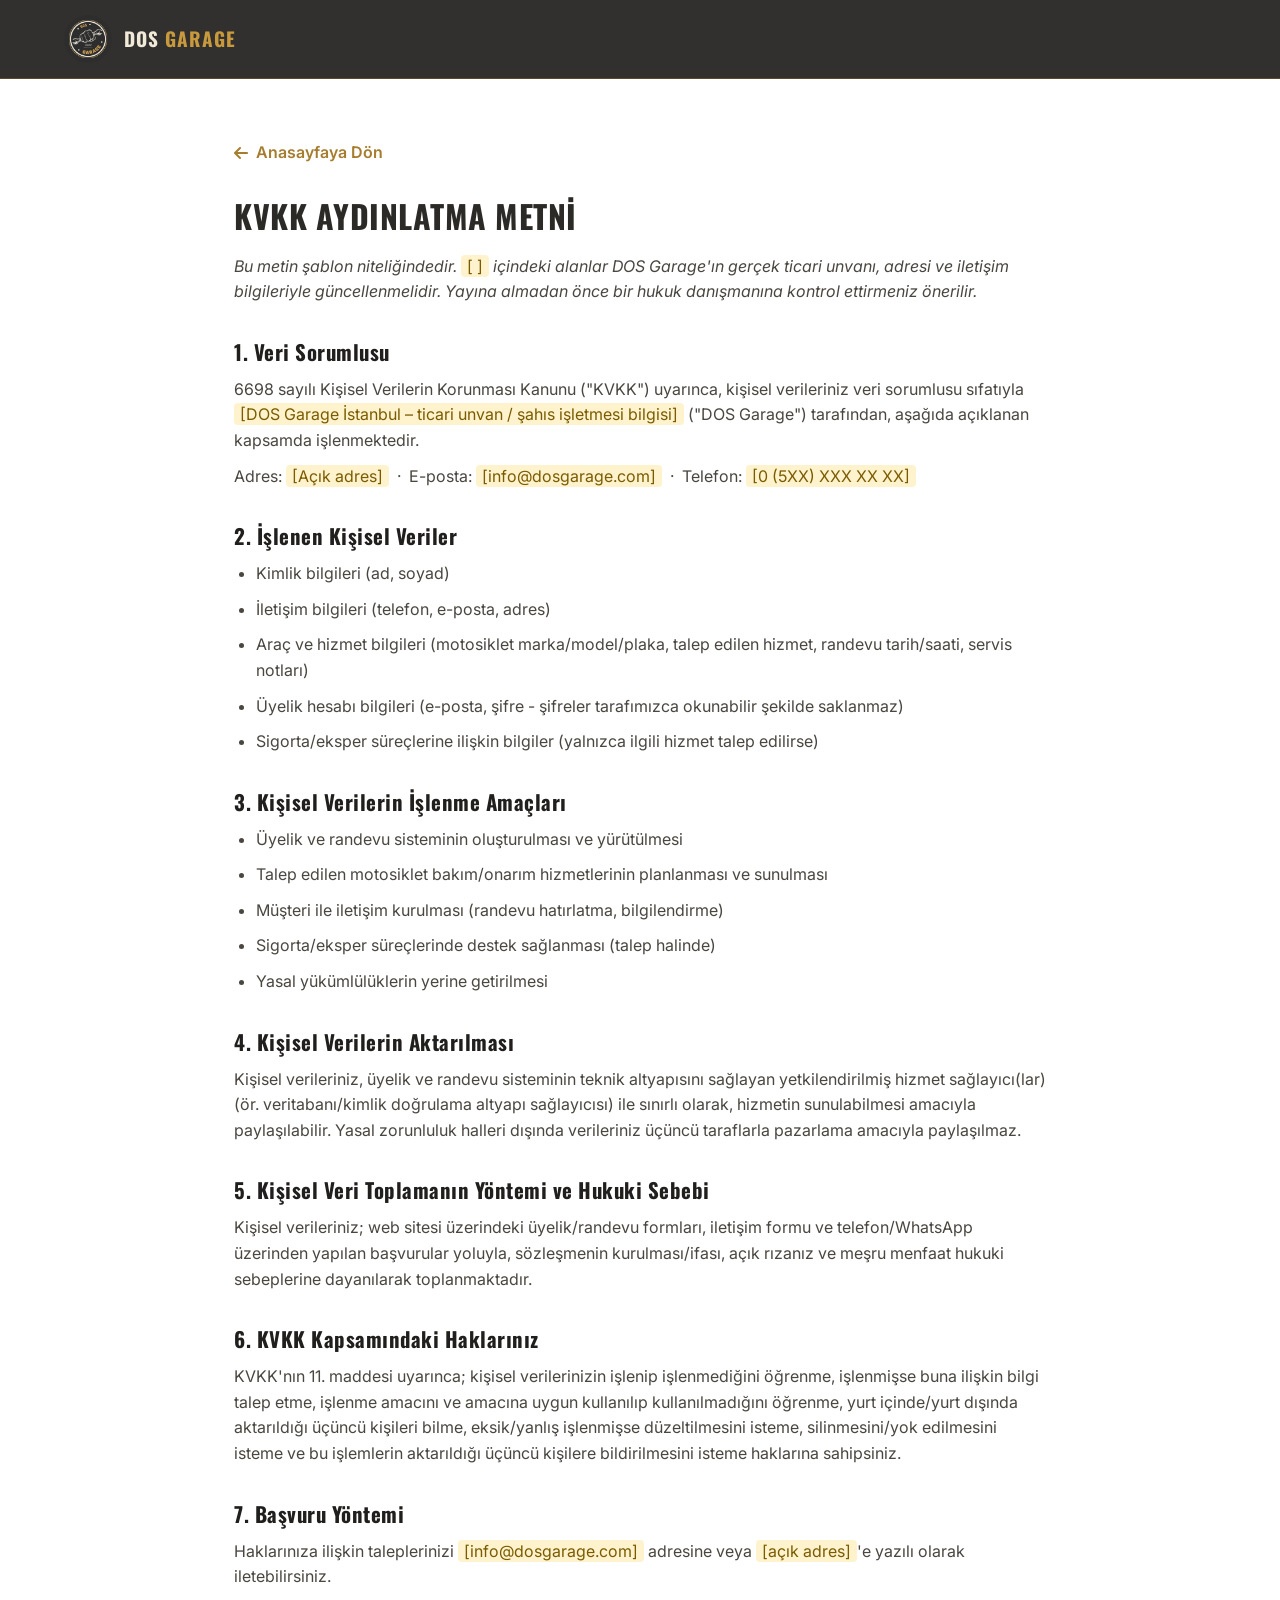
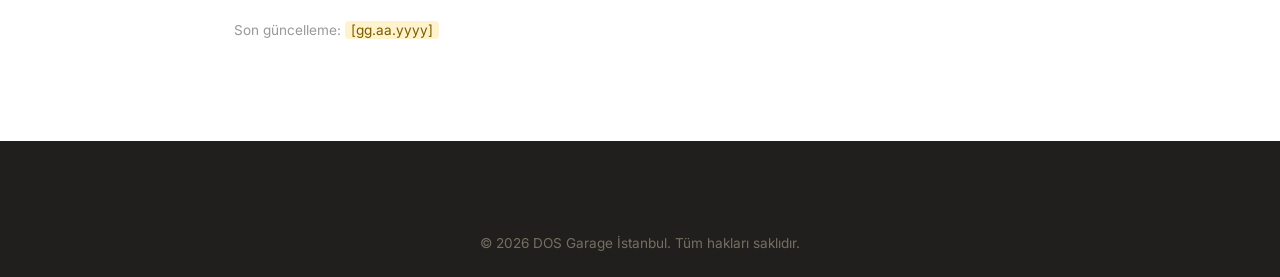
==== kvkk.html @ aff30f62 "Add membership, appointment booking, admin panel, KVKK page and intro animation Adds Supabase-backed" ====
<!DOCTYPE html>
<html lang="tr">
<head>
<meta charset="UTF-8">
<meta name="viewport" content="width=device-width, initial-scale=1.0">
<title>KVKK Aydınlatma Metni | DOS Garage İstanbul</title>
<meta name="robots" content="noindex, follow">
<link rel="icon" type="image/jpeg" href="images/logo.jpg">
<link rel="preconnect" href="https://fonts.googleapis.com">
<link href="https://fonts.googleapis.com/css2?family=Oswald:wght@500;600;700&family=Inter:wght@400;500;600;700&display=swap" rel="stylesheet">
<link rel="stylesheet" href="https://cdnjs.cloudflare.com/ajax/libs/font-awesome/6.5.1/css/all.min.css">
<link rel="stylesheet" href="css/style.css">
<style>
  .legal-page { padding-top: 140px; padding-bottom: 90px; }
  .legal-page h2 { margin-top: 34px; margin-bottom: 12px; text-transform: none; font-size: 1.3rem; }
  .legal-page h1 { margin-bottom: 18px; }
  .legal-page p, .legal-page li { color: #4a4640; margin-bottom: 10px; }
  .legal-page ul { list-style: disc; padding-left: 22px; }
  .legal-page .placeholder { background: #fff3cd; padding: 1px 6px; border-radius: 4px; color: #7a5b00; font-style: normal; }
  .back-link { display: inline-flex; align-items: center; gap: 8px; margin-bottom: 30px; color: var(--gold-dark); font-weight: 600; }
</style>
</head>
<body>

<header class="site-header" id="siteHeader">
  <div class="container header-inner">
    <a href="index.html" class="brand">
      <img src="images/logo.jpg" alt="DOS Garage İstanbul Logo" class="brand-logo">
      <span class="brand-text">DOS <em>GARAGE</em></span>
    </a>
  </div>
</header>

<main class="section legal-page">
  <div class="container" style="max-width: 860px;">
    <a href="index.html" class="back-link"><i class="fa-solid fa-arrow-left"></i> Anasayfaya Dön</a>

    <h1>KVKK Aydınlatma Metni</h1>
    <p><em>Bu metin şablon niteliğindedir. <span class="placeholder">[ ]</span> içindeki alanlar DOS Garage'ın gerçek ticari unvanı, adresi ve iletişim bilgileriyle güncellenmelidir. Yayına almadan önce bir hukuk danışmanına kontrol ettirmeniz önerilir.</em></p>

    <h2>1. Veri Sorumlusu</h2>
    <p>6698 sayılı Kişisel Verilerin Korunması Kanunu ("KVKK") uyarınca, kişisel verileriniz veri sorumlusu sıfatıyla <span class="placeholder">[DOS Garage İstanbul – ticari unvan / şahıs işletmesi bilgisi]</span> ("DOS Garage") tarafından, aşağıda açıklanan kapsamda işlenmektedir.</p>
    <p>Adres: <span class="placeholder">[Açık adres]</span> &nbsp;·&nbsp; E-posta: <span class="placeholder">[info@dosgarage.com]</span> &nbsp;·&nbsp; Telefon: <span class="placeholder">[0 (5XX) XXX XX XX]</span></p>

    <h2>2. İşlenen Kişisel Veriler</h2>
    <ul>
      <li>Kimlik bilgileri (ad, soyad)</li>
      <li>İletişim bilgileri (telefon, e-posta, adres)</li>
      <li>Araç ve hizmet bilgileri (motosiklet marka/model/plaka, talep edilen hizmet, randevu tarih/saati, servis notları)</li>
      <li>Üyelik hesabı bilgileri (e-posta, şifre - şifreler tarafımızca okunabilir şekilde saklanmaz)</li>
      <li>Sigorta/eksper süreçlerine ilişkin bilgiler (yalnızca ilgili hizmet talep edilirse)</li>
    </ul>

    <h2>3. Kişisel Verilerin İşlenme Amaçları</h2>
    <ul>
      <li>Üyelik ve randevu sisteminin oluşturulması ve yürütülmesi</li>
      <li>Talep edilen motosiklet bakım/onarım hizmetlerinin planlanması ve sunulması</li>
      <li>Müşteri ile iletişim kurulması (randevu hatırlatma, bilgilendirme)</li>
      <li>Sigorta/eksper süreçlerinde destek sağlanması (talep halinde)</li>
      <li>Yasal yükümlülüklerin yerine getirilmesi</li>
    </ul>

    <h2>4. Kişisel Verilerin Aktarılması</h2>
    <p>Kişisel verileriniz, üyelik ve randevu sisteminin teknik altyapısını sağlayan yetkilendirilmiş hizmet sağlayıcı(lar) (ör. veritabanı/kimlik doğrulama altyapı sağlayıcısı) ile sınırlı olarak, hizmetin sunulabilmesi amacıyla paylaşılabilir. Yasal zorunluluk halleri dışında verileriniz üçüncü taraflarla pazarlama amacıyla paylaşılmaz.</p>

    <h2>5. Kişisel Veri Toplamanın Yöntemi ve Hukuki Sebebi</h2>
    <p>Kişisel verileriniz; web sitesi üzerindeki üyelik/randevu formları, iletişim formu ve telefon/WhatsApp üzerinden yapılan başvurular yoluyla, sözleşmenin kurulması/ifası, açık rızanız ve meşru menfaat hukuki sebeplerine dayanılarak toplanmaktadır.</p>

    <h2>6. KVKK Kapsamındaki Haklarınız</h2>
    <p>KVKK'nın 11. maddesi uyarınca; kişisel verilerinizin işlenip işlenmediğini öğrenme, işlenmişse buna ilişkin bilgi talep etme, işlenme amacını ve amacına uygun kullanılıp kullanılmadığını öğrenme, yurt içinde/yurt dışında aktarıldığı üçüncü kişileri bilme, eksik/yanlış işlenmişse düzeltilmesini isteme, silinmesini/yok edilmesini isteme ve bu işlemlerin aktarıldığı üçüncü kişilere bildirilmesini isteme haklarına sahipsiniz.</p>

    <h2>7. Başvuru Yöntemi</h2>
    <p>Haklarınıza ilişkin taleplerinizi <span class="placeholder">[info@dosgarage.com]</span> adresine veya <span class="placeholder">[açık adres]</span>'e yazılı olarak iletebilirsiniz.</p>

    <p style="margin-top:30px; color:#999; font-size:.85rem;">Son güncelleme: <span class="placeholder">[gg.aa.yyyy]</span></p>
  </div>
</main>

<footer class="site-footer">
  <div class="footer-bottom">
    <div class="container">
      <p>&copy; <span id="year"></span> DOS Garage İstanbul. Tüm hakları saklıdır.</p>
    </div>
  </div>
</footer>

<script>document.getElementById('year').textContent = new Date().getFullYear();</script>
</body>
</html>
---- css/style.css ----
/* ==========================================================================
   DOS GARAGE — renk paleti logodan türetilmiştir
   Koyu antrasit + altın/hardal sarısı + krem
   ========================================================================== */
:root {
  --dark: #201f1d;
  --dark-2: #2b2a27;
  --dark-3: #383630;
  --gold: #c99a3d;
  --gold-light: #e0b962;
  --gold-dark: #a67c2e;
  --cream: #f2ead9;
  --cream-2: #e8ddc3;
  --white: #ffffff;
  --text-light: #cfc9bd;
  --danger: #b3311a;

  --font-heading: 'Oswald', sans-serif;
  --font-body: 'Inter', sans-serif;

  --radius: 10px;
  --shadow: 0 10px 30px rgba(0,0,0,.25);
  --transition: .25s ease;
}

* { box-sizing: border-box; margin: 0; padding: 0; }

html { scroll-behavior: smooth; }

body {
  font-family: var(--font-body);
  color: var(--dark-2);
  background: var(--white);
  line-height: 1.6;
  overflow-x: hidden;
}

img { max-width: 100%; display: block; }

a { text-decoration: none; color: inherit; }

ul { list-style: none; }

h1, h2, h3, h4 {
  font-family: var(--font-heading);
  font-weight: 700;
  text-transform: uppercase;
  letter-spacing: .5px;
  line-height: 1.25;
}

.container {
  width: 100%;
  max-width: 1200px;
  margin: 0 auto;
  padding: 0 24px;
}

.section { padding: 90px 0; }
.alt-bg { background: #faf7f0; }

.center { text-align: center; margin-left: auto; margin-right: auto; }

.section-tag {
  display: inline-block;
  color: var(--gold-dark);
  font-family: var(--font-heading);
  font-weight: 600;
  letter-spacing: 2px;
  text-transform: uppercase;
  font-size: .85rem;
  margin-bottom: 10px;
}

.section-sub {
  max-width: 620px;
  margin: 14px auto 0;
  color: #6b665d;
}
.section-sub-left { color: #6b665d; margin-bottom: 24px; }
.section-note { color: #999; font-size: .85rem; margin-top: 18px; }

h2 { font-size: clamp(1.7rem, 3vw, 2.4rem); color: var(--dark); margin-bottom: 8px; }

/* Buttons */
.btn {
  display: inline-flex;
  align-items: center;
  gap: 8px;
  padding: 14px 30px;
  border-radius: 6px;
  font-family: var(--font-heading);
  font-weight: 600;
  text-transform: uppercase;
  letter-spacing: 1px;
  font-size: .9rem;
  border: 2px solid transparent;
  cursor: pointer;
  transition: var(--transition);
}
.btn-primary {
  background: var(--gold);
  color: var(--dark);
}
.btn-primary:hover { background: var(--gold-light); transform: translateY(-2px); }
.btn-outline {
  border-color: var(--cream);
  color: var(--white);
}
.btn-outline:hover { background: rgba(255,255,255,.1); }
.btn-sm { padding: 10px 20px; font-size: .8rem; }
.btn-block { width: 100%; justify-content: center; }

/* ============ HEADER ============ */
.site-header {
  position: fixed;
  top: 0; left: 0; right: 0;
  z-index: 1000;
  background: rgba(32, 31, 29, .92);
  backdrop-filter: blur(6px);
  border-bottom: 1px solid rgba(201,154,61,.25);
}

.header-inner {
  display: flex;
  align-items: center;
  justify-content: space-between;
  height: 78px;
}

.brand { display: flex; align-items: center; gap: 12px; }
.brand-logo { width: 48px; height: 48px; border-radius: 50%; object-fit: cover; }
.brand-text {
  font-family: var(--font-heading);
  color: var(--cream);
  font-size: 1.2rem;
  font-weight: 700;
  letter-spacing: 1px;
}
.brand-text em { color: var(--gold); font-style: normal; }

.main-nav ul { display: flex; gap: 30px; }
.main-nav a {
  color: var(--text-light);
  font-family: var(--font-heading);
  font-size: .88rem;
  font-weight: 500;
  text-transform: uppercase;
  letter-spacing: .5px;
  transition: var(--transition);
  position: relative;
}
.main-nav a:hover { color: var(--gold); }

.header-actions { display: flex; align-items: center; gap: 18px; }
.header-phone {
  display: flex; align-items: center; gap: 8px;
  color: var(--cream);
  font-size: .9rem;
  font-weight: 600;
}
.header-phone i { color: var(--gold); }

.nav-toggle {
  display: none;
  flex-direction: column;
  gap: 5px;
  background: none;
  border: none;
  cursor: pointer;
  padding: 6px;
}
.nav-toggle span {
  width: 26px; height: 2px; background: var(--cream);
}

/* ============ HERO ============ */
.hero {
  position: relative;
  min-height: 100vh;
  display: flex;
  flex-direction: column;
  justify-content: center;
  background:
    radial-gradient(circle at 20% 20%, rgba(201,154,61,.12), transparent 45%),
    radial-gradient(circle at 80% 80%, rgba(201,154,61,.08), transparent 50%),
    linear-gradient(160deg, var(--dark) 0%, #171614 100%);
  padding-top: 78px;
  overflow: hidden;
}
.hero-overlay {
  position: absolute; inset: 0;
  background-image:
    linear-gradient(rgba(201,154,61,.05) 1px, transparent 1px),
    linear-gradient(90deg, rgba(201,154,61,.05) 1px, transparent 1px);
  background-size: 42px 42px;
  pointer-events: none;
}
.hero-inner {
  position: relative;
  z-index: 1;
  text-align: center;
  padding: 60px 24px 90px;
  max-width: 820px;
}
.hero-logo {
  width: 130px;
  height: 130px;
  border-radius: 50%;
  margin: 0 auto 24px;
  box-shadow: var(--shadow);
  border: 3px solid var(--gold);
}
.eyebrow {
  color: var(--gold);
  font-family: var(--font-heading);
  letter-spacing: 2px;
  text-transform: uppercase;
  font-size: .85rem;
  margin-bottom: 16px;
}
.hero h1 {
  color: var(--white);
  font-size: clamp(2rem, 5vw, 3.4rem);
  margin-bottom: 20px;
}
.hero h1 .accent { color: var(--gold); }
.hero-desc {
  color: var(--text-light);
  font-size: 1.05rem;
  max-width: 620px;
  margin: 0 auto 34px;
}
.hero-cta { display: flex; justify-content: center; gap: 16px; flex-wrap: wrap; }

.hero-stats {
  position: relative;
  z-index: 1;
  background: rgba(20,19,17,.6);
  border-top: 1px solid rgba(201,154,61,.2);
  padding: 30px 0;
}
.stats-grid {
  display: grid;
  grid-template-columns: repeat(4, 1fr);
  gap: 20px;
  text-align: center;
}
.stat-num {
  display: block;
  font-family: var(--font-heading);
  font-size: 2rem;
  font-weight: 700;
  color: var(--gold);
}
.stat-label {
  display: block;
  color: var(--text-light);
  font-size: .82rem;
  text-transform: uppercase;
  letter-spacing: .5px;
  margin-top: 4px;
}

/* ============ ABOUT ============ */
.about-grid {
  display: grid;
  grid-template-columns: .8fr 1.2fr;
  gap: 60px;
  align-items: center;
}
.about-media { display: flex; justify-content: center; }
.about-logo-badge {
  width: 100%;
  max-width: 340px;
  border-radius: 50%;
  box-shadow: var(--shadow);
}
.about-content p { color: #5b564d; margin-bottom: 16px; }
.about-list { margin: 22px 0; }
.about-list li {
  display: flex; align-items: flex-start; gap: 10px;
  margin-bottom: 12px;
  color: var(--dark-2);
  font-weight: 500;
}
.about-list i { color: var(--gold-dark); margin-top: 4px; }

/* ============ SERVICES ============ */
.services-grid {
  display: grid;
  grid-template-columns: repeat(4, 1fr);
  gap: 26px;
  margin-top: 50px;
}
.service-card {
  background: var(--white);
  border: 1px solid #eee3cf;
  border-radius: var(--radius);
  padding: 32px 24px;
  text-align: center;
  transition: var(--transition);
}
.service-card:hover {
  transform: translateY(-6px);
  box-shadow: var(--shadow);
  border-color: var(--gold);
}
.service-icon {
  width: 66px; height: 66px;
  border-radius: 50%;
  background: linear-gradient(145deg, var(--dark), var(--dark-3));
  display: flex; align-items: center; justify-content: center;
  margin: 0 auto 18px;
}
.service-icon i { color: var(--gold); font-size: 1.5rem; }
.service-card h3 { font-size: 1.05rem; color: var(--dark); margin-bottom: 10px; }
.service-card p { color: #6b665d; font-size: .92rem; }

/* ============ WHY US ============ */
.why-grid {
  display: grid;
  grid-template-columns: repeat(4, 1fr);
  gap: 26px;
  margin-top: 50px;
}
.why-card {
  text-align: center;
  padding: 30px 20px;
}
.why-card i {
  font-size: 2.2rem;
  color: var(--gold-dark);
  margin-bottom: 18px;
}
.why-card h3 { font-size: 1.05rem; margin-bottom: 10px; color: var(--dark); }
.why-card p { color: #6b665d; font-size: .92rem; }

/* ============ GALLERY ============ */
.gallery-grid {
  display: grid;
  grid-template-columns: repeat(3, 1fr);
  gap: 20px;
  margin-top: 50px;
}
.gallery-item {
  aspect-ratio: 4/3;
  border-radius: var(--radius);
  background: linear-gradient(145deg, var(--dark-3), var(--dark));
  display: flex; flex-direction: column; align-items: center; justify-content: center;
  gap: 12px;
  color: var(--gold);
  border: 1px dashed rgba(201,154,61,.4);
}
.gallery-item i { font-size: 2.4rem; }
.gallery-item span { color: var(--cream); font-family: var(--font-heading); letter-spacing: 1px; text-transform: uppercase; font-size: .85rem; }

/* ============ TESTIMONIALS ============ */
.testimonials-grid {
  display: grid;
  grid-template-columns: repeat(3, 1fr);
  gap: 26px;
  margin-top: 50px;
}
.testimonial-card {
  background: #faf7f0;
  border: 1px solid #eee3cf;
  border-radius: var(--radius);
  padding: 30px 26px;
}
.stars { color: var(--gold); margin-bottom: 14px; }
.testimonial-card p { color: #55504a; font-style: italic; margin-bottom: 16px; }
.testimonial-name { font-family: var(--font-heading); font-weight: 600; color: var(--dark); font-size: .9rem; }

/* ============ CONTACT ============ */
.contact-grid {
  display: grid;
  grid-template-columns: .9fr 1.1fr;
  gap: 60px;
}
.contact-list { margin: 24px 0; }
.contact-list li {
  display: flex; align-items: center; gap: 14px;
  margin-bottom: 18px;
  color: var(--dark-2);
  font-weight: 500;
}
.contact-list i {
  width: 40px; height: 40px;
  border-radius: 50%;
  background: var(--dark);
  color: var(--gold);
  display: flex; align-items: center; justify-content: center;
  flex-shrink: 0;
}
.social-links { display: flex; gap: 14px; margin-top: 10px; }
.social-links a {
  width: 42px; height: 42px;
  border-radius: 50%;
  background: var(--dark);
  color: var(--gold);
  display: flex; align-items: center; justify-content: center;
  transition: var(--transition);
}
.social-links a:hover { background: var(--gold); color: var(--dark); }

.contact-form {
  background: var(--white);
  border: 1px solid #eee3cf;
  border-radius: var(--radius);
  padding: 36px;
  box-shadow: var(--shadow);
}
.contact-form h3 { color: var(--dark); margin-bottom: 22px; font-size: 1.2rem; }
.form-row { display: grid; grid-template-columns: 1fr 1fr; gap: 16px; }
.form-group { margin-bottom: 18px; }
.form-group label {
  display: block;
  font-size: .82rem;
  font-weight: 600;
  text-transform: uppercase;
  letter-spacing: .5px;
  color: #7a7568;
  margin-bottom: 6px;
}
.form-group input,
.form-group select,
.form-group textarea {
  width: 100%;
  padding: 12px 14px;
  border: 1px solid #ddd3ba;
  border-radius: 6px;
  font-family: var(--font-body);
  font-size: .95rem;
  background: #fdfbf7;
  transition: var(--transition);
}
.form-group input:focus,
.form-group select:focus,
.form-group textarea:focus {
  outline: none;
  border-color: var(--gold);
  box-shadow: 0 0 0 3px rgba(201,154,61,.15);
}
.form-status { margin-top: 12px; font-size: .9rem; color: var(--gold-dark); min-height: 20px; }

.map-wrap { margin-top: 60px; filter: grayscale(.2); }

/* ============ FOOTER ============ */
.site-footer { background: var(--dark); color: var(--text-light); padding-top: 70px; }
.footer-grid {
  display: grid;
  grid-template-columns: 1.4fr 1fr 1fr 1fr;
  gap: 40px;
  padding-bottom: 50px;
  border-bottom: 1px solid rgba(255,255,255,.08);
}
.footer-logo { width: 60px; height: 60px; border-radius: 50%; margin-bottom: 14px; }
.footer-brand p { font-size: .9rem; color: #9a9488; }
.footer-col h4 {
  color: var(--gold);
  font-size: .95rem;
  margin-bottom: 18px;
}
.footer-col ul li { margin-bottom: 10px; font-size: .9rem; }
.footer-col a:hover { color: var(--gold); }
.footer-col i { color: var(--gold); margin-right: 8px; }
.footer-bottom { padding: 22px 0; text-align: center; font-size: .85rem; color: #766f61; }

/* ============ INTRO SPLASH ============ */
body.intro-active { overflow: hidden; }
.intro-splash {
  position: fixed;
  inset: 0;
  z-index: 3000;
  background: var(--dark);
  display: flex;
  flex-direction: column;
  align-items: center;
  justify-content: center;
  gap: 18px;
  transition: opacity .6s ease, visibility .6s ease;
}
.intro-splash.hide { opacity: 0; visibility: hidden; pointer-events: none; }
.intro-logo {
  width: 110px; height: 110px;
  border-radius: 50%;
  border: 3px solid var(--gold);
  animation: introPulse 1.4s ease-in-out infinite;
}
.intro-text {
  font-family: var(--font-heading);
  color: var(--cream);
  font-size: 1.4rem;
  letter-spacing: 2px;
  text-transform: uppercase;
}
.intro-text em { color: var(--gold); font-style: normal; }
@keyframes introPulse {
  0%, 100% { transform: scale(1); }
  50% { transform: scale(1.08); }
}

/* ============ AUTH MODAL ============ */
.modal-overlay {
  position: fixed;
  inset: 0;
  z-index: 2000;
  background: rgba(15,14,12,.65);
  display: flex;
  align-items: center;
  justify-content: center;
  padding: 20px;
  opacity: 0;
  visibility: hidden;
  transition: opacity .25s ease, visibility .25s ease;
}
.modal-overlay.open { opacity: 1; visibility: visible; }
.modal-box {
  position: relative;
  width: 100%;
  max-width: 420px;
  max-height: 90vh;
  overflow-y: auto;
  background: var(--white);
  border-radius: var(--radius);
  padding: 36px;
  box-shadow: var(--shadow);
}
.modal-close {
  position: absolute;
  top: 12px; right: 14px;
  background: none;
  border: none;
  font-size: 1.5rem;
  line-height: 1;
  color: #999;
  cursor: pointer;
}
.modal-tabs { display: flex; gap: 10px; margin-bottom: 26px; }
.modal-tab {
  flex: 1;
  padding: 10px;
  border: 1px solid #ddd3ba;
  background: none;
  border-radius: 6px;
  cursor: pointer;
  font-family: var(--font-heading);
  text-transform: uppercase;
  font-size: .8rem;
  letter-spacing: .5px;
  color: #7a7568;
  transition: var(--transition);
}
.modal-tab.active { background: var(--gold); color: var(--dark); border-color: var(--gold); }
.modal-form { display: none; }
.modal-form.active { display: block; }
.form-checkbox label {
  display: flex;
  align-items: flex-start;
  gap: 8px;
  font-size: .85rem;
  font-weight: 400;
  text-transform: none;
  color: #6b665d;
}
.form-checkbox input { width: auto; margin-top: 3px; }
.form-checkbox a { color: var(--gold-dark); text-decoration: underline; }

/* ============ ÜYELİK / RANDEVU ============ */
.membership-guest { text-align: center; margin-top: 40px; }
.membership-guest p { margin-bottom: 18px; color: #6b665d; }
.member-welcome {
  display: flex;
  align-items: center;
  justify-content: space-between;
  flex-wrap: wrap;
  gap: 12px;
  margin: 30px 0 10px;
  padding-bottom: 20px;
  border-bottom: 1px solid #eee3cf;
}
.member-welcome span { color: var(--dark-2); font-weight: 500; }
.member-grid {
  display: grid;
  grid-template-columns: 1.1fr .9fr;
  gap: 40px;
  margin-top: 30px;
}
.appointment-list h3 { color: var(--dark); margin-bottom: 22px; font-size: 1.2rem; }
.appt-list { display: flex; flex-direction: column; gap: 12px; }
.appt-item, .appt-empty {
  background: var(--white);
  border: 1px solid #eee3cf;
  border-radius: 8px;
  padding: 14px 18px;
  display: flex;
  align-items: center;
  justify-content: space-between;
  gap: 10px;
  flex-wrap: wrap;
}
.appt-empty { color: #999; justify-content: center; }
.appt-item strong { color: var(--dark); }
.appt-item span { color: #6b665d; font-size: .88rem; }
.appt-item em {
  font-style: normal;
  font-size: .75rem;
  padding: 4px 10px;
  border-radius: 20px;
  background: #f2ead9;
  color: var(--gold-dark);
  text-transform: uppercase;
}

/* ============ ADMIN PANEL ============ */
.admin-badge {
  color: var(--gold);
  font-family: var(--font-heading);
  font-size: .8rem;
  letter-spacing: 1px;
  text-transform: uppercase;
  border: 1px solid rgba(201,154,61,.4);
  padding: 6px 14px;
  border-radius: 20px;
}
.admin-page { padding-top: 140px; min-height: 100vh; }
.admin-login-form { max-width: 420px; margin: 30px auto 0; }
.admin-search { max-width: 420px; margin: 0 0 30px; }
.admin-columns {
  display: grid;
  grid-template-columns: 1fr 1fr;
  gap: 40px;
}
.admin-col h3 { color: var(--dark); margin-bottom: 20px; font-size: 1.1rem; }
.admin-row { flex-wrap: wrap; gap: 14px; align-items: center; }
.admin-row-info { display: flex; flex-direction: column; gap: 4px; }
.admin-row select {
  padding: 8px 12px;
  border: 1px solid #ddd3ba;
  border-radius: 6px;
  font-family: var(--font-body);
  font-size: .85rem;
  background: #fdfbf7;
}
.customer-block {
  background: var(--white);
  border: 1px solid #eee3cf;
  border-radius: var(--radius);
  padding: 18px 22px;
  margin-bottom: 16px;
}
.customer-block h4 { color: var(--dark); font-size: 1rem; margin-bottom: 12px; }
.customer-block h4 span { color: #999; font-weight: 400; font-size: .85rem; margin-left: 8px; }
.customer-block ul { display: flex; flex-direction: column; gap: 8px; }
.customer-block li {
  display: flex;
  justify-content: space-between;
  gap: 10px;
  flex-wrap: wrap;
  font-size: .88rem;
  color: #6b665d;
  border-top: 1px dashed #eee3cf;
  padding-top: 8px;
}
.customer-block li:first-child { border-top: none; padding-top: 0; }
.customer-block em {
  font-style: normal;
  font-size: .75rem;
  padding: 3px 9px;
  border-radius: 20px;
  background: #f2ead9;
  color: var(--gold-dark);
  text-transform: uppercase;
}

/* ============ WHATSAPP FLOAT ============ */
.whatsapp-float {
  position: fixed;
  bottom: 26px; right: 26px;
  width: 58px; height: 58px;
  background: #25D366;
  border-radius: 50%;
  display: flex; align-items: center; justify-content: center;
  color: var(--white);
  font-size: 1.6rem;
  box-shadow: var(--shadow);
  z-index: 999;
  transition: var(--transition);
}
.whatsapp-float:hover { transform: scale(1.08); }

/* ============ SCROLL REVEAL ============ */
[data-aos] {
  opacity: 0;
  transform: translateY(24px);
  transition: opacity .6s ease, transform .6s ease;
}
[data-aos].in-view { opacity: 1; transform: translateY(0); }

/* ============ RESPONSIVE ============ */
@media (max-width: 992px) {
  .main-nav { position: fixed; top: 78px; left: 0; right: 0; bottom: 0; background: var(--dark); transform: translateX(-100%); transition: transform .3s ease; overflow-y: auto; }
  .main-nav.open { transform: translateX(0); }
  .main-nav ul { flex-direction: column; padding: 30px 24px; gap: 22px; }
  .header-phone { display: none; }
  .nav-toggle { display: flex; }
  .about-grid, .contact-grid, .member-grid, .admin-columns { grid-template-columns: 1fr; }
  .services-grid { grid-template-columns: repeat(2, 1fr); }
  .why-grid { grid-template-columns: repeat(2, 1fr); }
  .testimonials-grid { grid-template-columns: 1fr; }
  .gallery-grid { grid-template-columns: repeat(2, 1fr); }
  .footer-grid { grid-template-columns: 1fr 1fr; }
  .stats-grid { grid-template-columns: repeat(2, 1fr); }
}
@media (max-width: 576px) {
  .services-grid, .why-grid, .gallery-grid { grid-template-columns: 1fr; }
  .form-row { grid-template-columns: 1fr; }
  .footer-grid { grid-template-columns: 1fr; }
  .section { padding: 60px 0; }
}
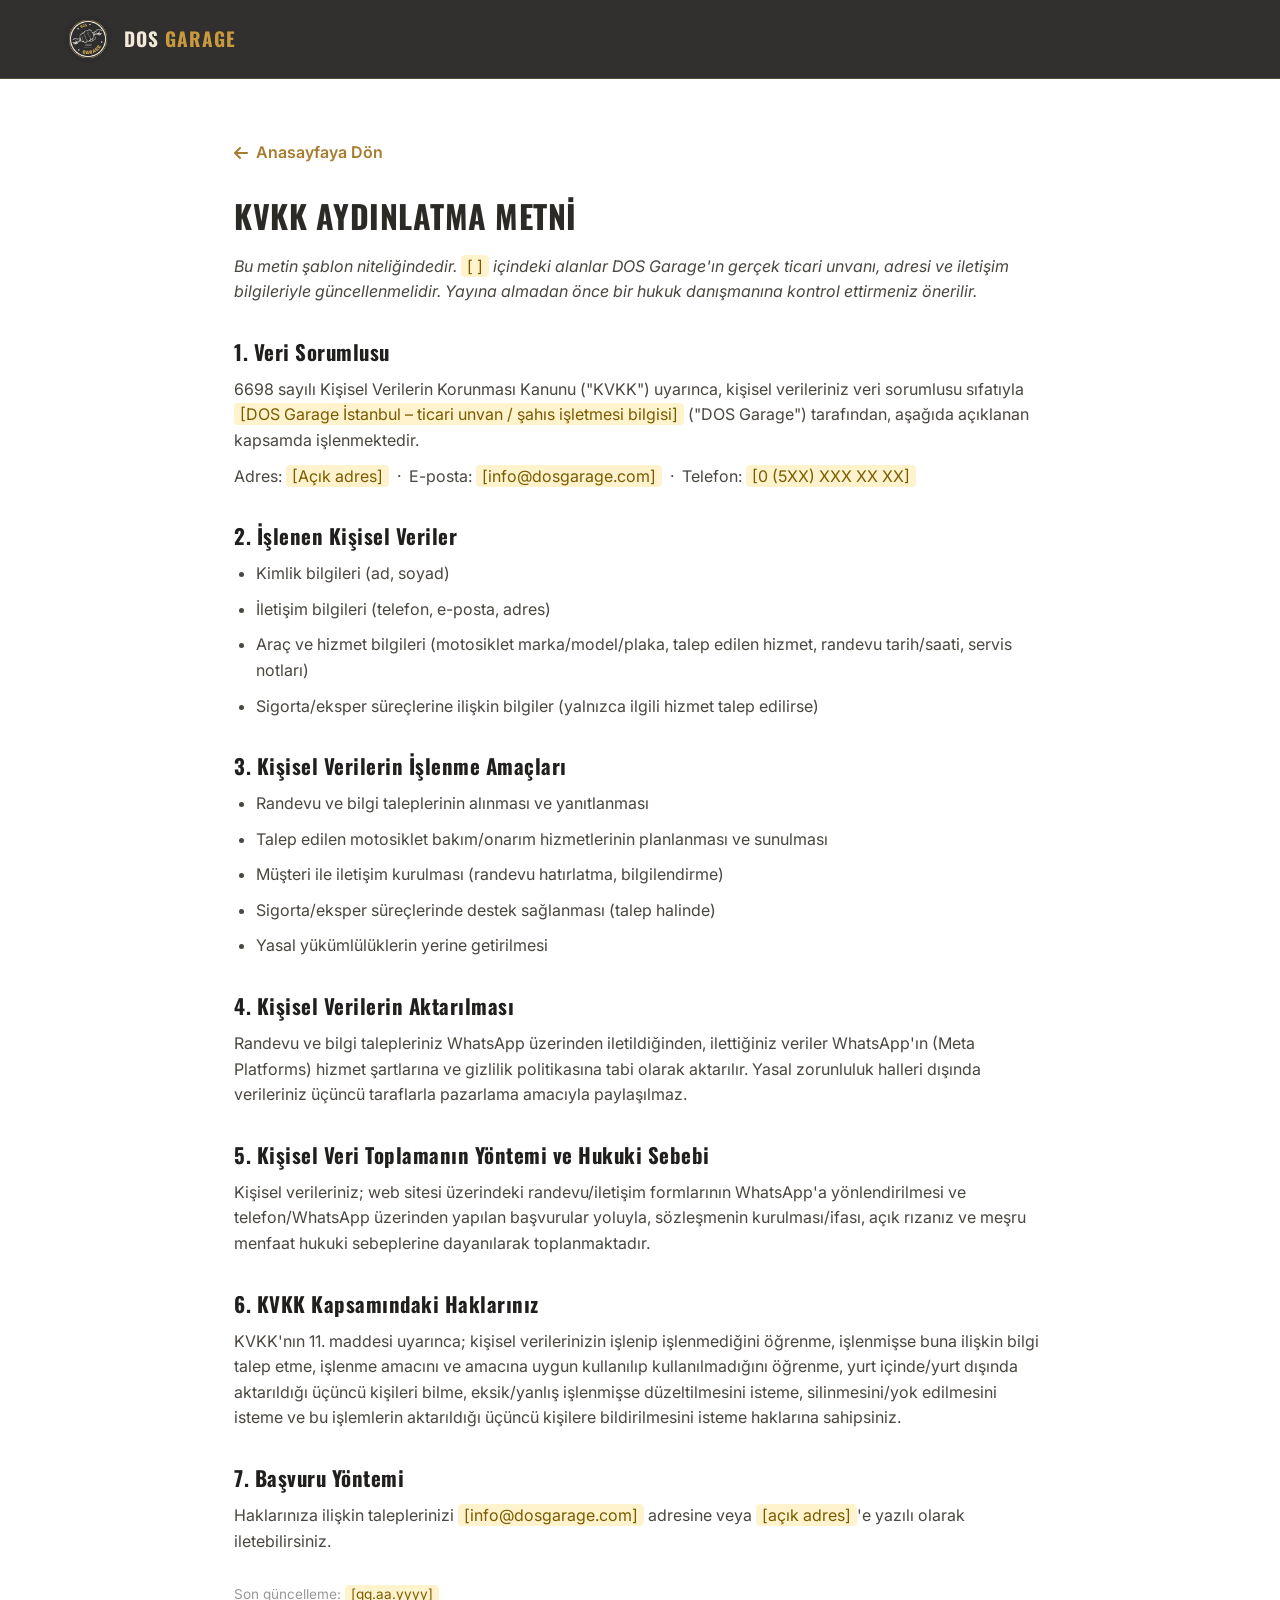
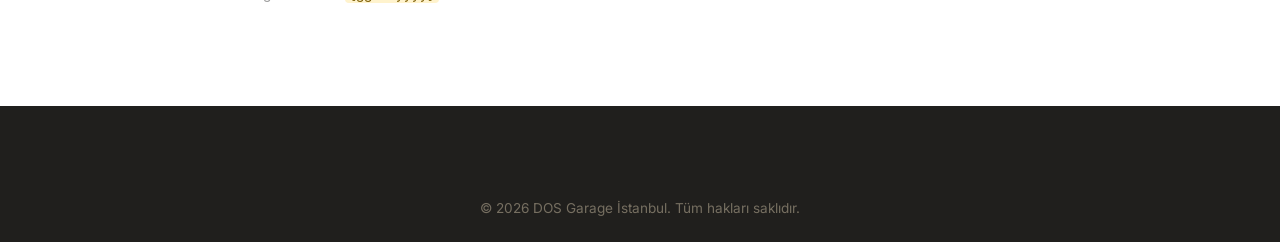
==== commit cc0a5e04: "Remove membership system, switch appointments to WhatsApp flow - Drop Supabase auth, admin panel and" ====
--- a/kvkk.html
+++ b/kvkk.html
@@ -47,13 +47,12 @@
       <li>Kimlik bilgileri (ad, soyad)</li>
       <li>İletişim bilgileri (telefon, e-posta, adres)</li>
       <li>Araç ve hizmet bilgileri (motosiklet marka/model/plaka, talep edilen hizmet, randevu tarih/saati, servis notları)</li>
-      <li>Üyelik hesabı bilgileri (e-posta, şifre - şifreler tarafımızca okunabilir şekilde saklanmaz)</li>
       <li>Sigorta/eksper süreçlerine ilişkin bilgiler (yalnızca ilgili hizmet talep edilirse)</li>
     </ul>
 
     <h2>3. Kişisel Verilerin İşlenme Amaçları</h2>
     <ul>
-      <li>Üyelik ve randevu sisteminin oluşturulması ve yürütülmesi</li>
+      <li>Randevu ve bilgi taleplerinin alınması ve yanıtlanması</li>
       <li>Talep edilen motosiklet bakım/onarım hizmetlerinin planlanması ve sunulması</li>
       <li>Müşteri ile iletişim kurulması (randevu hatırlatma, bilgilendirme)</li>
       <li>Sigorta/eksper süreçlerinde destek sağlanması (talep halinde)</li>
@@ -61,10 +60,10 @@
     </ul>
 
     <h2>4. Kişisel Verilerin Aktarılması</h2>
-    <p>Kişisel verileriniz, üyelik ve randevu sisteminin teknik altyapısını sağlayan yetkilendirilmiş hizmet sağlayıcı(lar) (ör. veritabanı/kimlik doğrulama altyapı sağlayıcısı) ile sınırlı olarak, hizmetin sunulabilmesi amacıyla paylaşılabilir. Yasal zorunluluk halleri dışında verileriniz üçüncü taraflarla pazarlama amacıyla paylaşılmaz.</p>
+    <p>Randevu ve bilgi talepleriniz WhatsApp üzerinden iletildiğinden, ilettiğiniz veriler WhatsApp'ın (Meta Platforms) hizmet şartlarına ve gizlilik politikasına tabi olarak aktarılır. Yasal zorunluluk halleri dışında verileriniz üçüncü taraflarla pazarlama amacıyla paylaşılmaz.</p>
 
     <h2>5. Kişisel Veri Toplamanın Yöntemi ve Hukuki Sebebi</h2>
-    <p>Kişisel verileriniz; web sitesi üzerindeki üyelik/randevu formları, iletişim formu ve telefon/WhatsApp üzerinden yapılan başvurular yoluyla, sözleşmenin kurulması/ifası, açık rızanız ve meşru menfaat hukuki sebeplerine dayanılarak toplanmaktadır.</p>
+    <p>Kişisel verileriniz; web sitesi üzerindeki randevu/iletişim formlarının WhatsApp'a yönlendirilmesi ve telefon/WhatsApp üzerinden yapılan başvurular yoluyla, sözleşmenin kurulması/ifası, açık rızanız ve meşru menfaat hukuki sebeplerine dayanılarak toplanmaktadır.</p>
 
     <h2>6. KVKK Kapsamındaki Haklarınız</h2>
     <p>KVKK'nın 11. maddesi uyarınca; kişisel verilerinizin işlenip işlenmediğini öğrenme, işlenmişse buna ilişkin bilgi talep etme, işlenme amacını ve amacına uygun kullanılıp kullanılmadığını öğrenme, yurt içinde/yurt dışında aktarıldığı üçüncü kişileri bilme, eksik/yanlış işlenmişse düzeltilmesini isteme, silinmesini/yok edilmesini isteme ve bu işlemlerin aktarıldığı üçüncü kişilere bildirilmesini isteme haklarına sahipsiniz.</p>
--- a/css/style.css
+++ b/css/style.css
@@ -443,6 +443,7 @@
   box-shadow: 0 0 0 3px rgba(201,154,61,.15);
 }
 .form-status { margin-top: 12px; font-size: .9rem; color: var(--gold-dark); min-height: 20px; }
+.form-note { margin-top: 12px; font-size: .85rem; color: #8a8578; text-align: center; }
 
 .map-wrap { margin-top: 60px; filter: grayscale(.2); }
 
@@ -501,178 +502,8 @@
   50% { transform: scale(1.08); }
 }
 
-/* ============ AUTH MODAL ============ */
-.modal-overlay {
-  position: fixed;
-  inset: 0;
-  z-index: 2000;
-  background: rgba(15,14,12,.65);
-  display: flex;
-  align-items: center;
-  justify-content: center;
-  padding: 20px;
-  opacity: 0;
-  visibility: hidden;
-  transition: opacity .25s ease, visibility .25s ease;
-}
-.modal-overlay.open { opacity: 1; visibility: visible; }
-.modal-box {
-  position: relative;
-  width: 100%;
-  max-width: 420px;
-  max-height: 90vh;
-  overflow-y: auto;
-  background: var(--white);
-  border-radius: var(--radius);
-  padding: 36px;
-  box-shadow: var(--shadow);
-}
-.modal-close {
-  position: absolute;
-  top: 12px; right: 14px;
-  background: none;
-  border: none;
-  font-size: 1.5rem;
-  line-height: 1;
-  color: #999;
-  cursor: pointer;
-}
-.modal-tabs { display: flex; gap: 10px; margin-bottom: 26px; }
-.modal-tab {
-  flex: 1;
-  padding: 10px;
-  border: 1px solid #ddd3ba;
-  background: none;
-  border-radius: 6px;
-  cursor: pointer;
-  font-family: var(--font-heading);
-  text-transform: uppercase;
-  font-size: .8rem;
-  letter-spacing: .5px;
-  color: #7a7568;
-  transition: var(--transition);
-}
-.modal-tab.active { background: var(--gold); color: var(--dark); border-color: var(--gold); }
-.modal-form { display: none; }
-.modal-form.active { display: block; }
-.form-checkbox label {
-  display: flex;
-  align-items: flex-start;
-  gap: 8px;
-  font-size: .85rem;
-  font-weight: 400;
-  text-transform: none;
-  color: #6b665d;
-}
-.form-checkbox input { width: auto; margin-top: 3px; }
-.form-checkbox a { color: var(--gold-dark); text-decoration: underline; }
-
-/* ============ ÜYELİK / RANDEVU ============ */
-.membership-guest { text-align: center; margin-top: 40px; }
-.membership-guest p { margin-bottom: 18px; color: #6b665d; }
-.member-welcome {
-  display: flex;
-  align-items: center;
-  justify-content: space-between;
-  flex-wrap: wrap;
-  gap: 12px;
-  margin: 30px 0 10px;
-  padding-bottom: 20px;
-  border-bottom: 1px solid #eee3cf;
-}
-.member-welcome span { color: var(--dark-2); font-weight: 500; }
-.member-grid {
-  display: grid;
-  grid-template-columns: 1.1fr .9fr;
-  gap: 40px;
-  margin-top: 30px;
-}
-.appointment-list h3 { color: var(--dark); margin-bottom: 22px; font-size: 1.2rem; }
-.appt-list { display: flex; flex-direction: column; gap: 12px; }
-.appt-item, .appt-empty {
-  background: var(--white);
-  border: 1px solid #eee3cf;
-  border-radius: 8px;
-  padding: 14px 18px;
-  display: flex;
-  align-items: center;
-  justify-content: space-between;
-  gap: 10px;
-  flex-wrap: wrap;
-}
-.appt-empty { color: #999; justify-content: center; }
-.appt-item strong { color: var(--dark); }
-.appt-item span { color: #6b665d; font-size: .88rem; }
-.appt-item em {
-  font-style: normal;
-  font-size: .75rem;
-  padding: 4px 10px;
-  border-radius: 20px;
-  background: #f2ead9;
-  color: var(--gold-dark);
-  text-transform: uppercase;
-}
-
-/* ============ ADMIN PANEL ============ */
-.admin-badge {
-  color: var(--gold);
-  font-family: var(--font-heading);
-  font-size: .8rem;
-  letter-spacing: 1px;
-  text-transform: uppercase;
-  border: 1px solid rgba(201,154,61,.4);
-  padding: 6px 14px;
-  border-radius: 20px;
-}
-.admin-page { padding-top: 140px; min-height: 100vh; }
-.admin-login-form { max-width: 420px; margin: 30px auto 0; }
-.admin-search { max-width: 420px; margin: 0 0 30px; }
-.admin-columns {
-  display: grid;
-  grid-template-columns: 1fr 1fr;
-  gap: 40px;
-}
-.admin-col h3 { color: var(--dark); margin-bottom: 20px; font-size: 1.1rem; }
-.admin-row { flex-wrap: wrap; gap: 14px; align-items: center; }
-.admin-row-info { display: flex; flex-direction: column; gap: 4px; }
-.admin-row select {
-  padding: 8px 12px;
-  border: 1px solid #ddd3ba;
-  border-radius: 6px;
-  font-family: var(--font-body);
-  font-size: .85rem;
-  background: #fdfbf7;
-}
-.customer-block {
-  background: var(--white);
-  border: 1px solid #eee3cf;
-  border-radius: var(--radius);
-  padding: 18px 22px;
-  margin-bottom: 16px;
-}
-.customer-block h4 { color: var(--dark); font-size: 1rem; margin-bottom: 12px; }
-.customer-block h4 span { color: #999; font-weight: 400; font-size: .85rem; margin-left: 8px; }
-.customer-block ul { display: flex; flex-direction: column; gap: 8px; }
-.customer-block li {
-  display: flex;
-  justify-content: space-between;
-  gap: 10px;
-  flex-wrap: wrap;
-  font-size: .88rem;
-  color: #6b665d;
-  border-top: 1px dashed #eee3cf;
-  padding-top: 8px;
-}
-.customer-block li:first-child { border-top: none; padding-top: 0; }
-.customer-block em {
-  font-style: normal;
-  font-size: .75rem;
-  padding: 3px 9px;
-  border-radius: 20px;
-  background: #f2ead9;
-  color: var(--gold-dark);
-  text-transform: uppercase;
-}
+/* ============ RANDEVU (WHATSAPP) ============ */
+.appointment-wa { max-width: 640px; margin: 40px auto 0; }
 
 /* ============ WHATSAPP FLOAT ============ */
 .whatsapp-float {
@@ -705,7 +536,7 @@
   .main-nav ul { flex-direction: column; padding: 30px 24px; gap: 22px; }
   .header-phone { display: none; }
   .nav-toggle { display: flex; }
-  .about-grid, .contact-grid, .member-grid, .admin-columns { grid-template-columns: 1fr; }
+  .about-grid, .contact-grid { grid-template-columns: 1fr; }
   .services-grid { grid-template-columns: repeat(2, 1fr); }
   .why-grid { grid-template-columns: repeat(2, 1fr); }
   .testimonials-grid { grid-template-columns: 1fr; }
